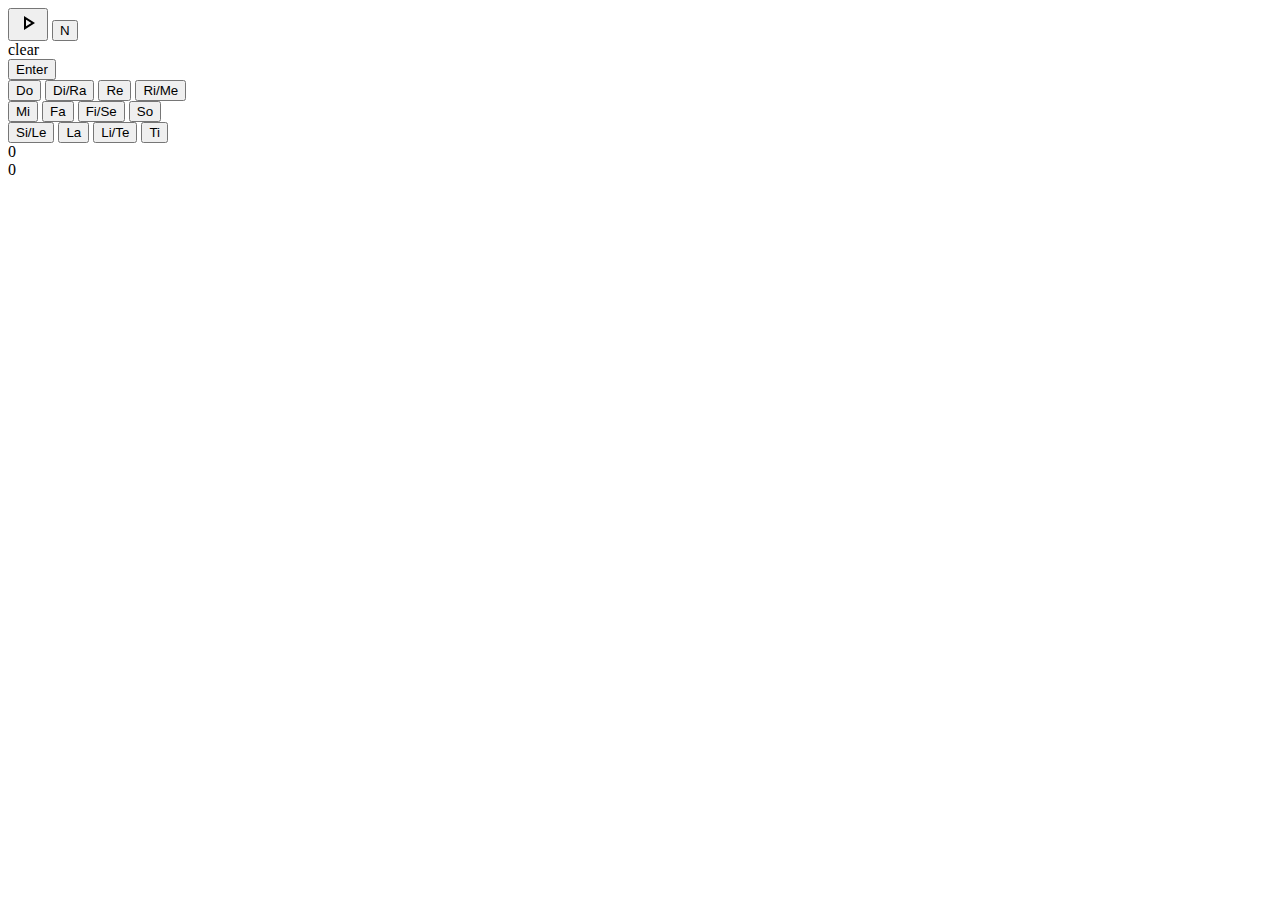
==== index-new.html @ 4ae4afec "saving progress" ====
<!DOCTYPE html>
<html>
    <head>
        <title>Solfege Ear Training</title>
        <link rel='stylesheet' type="text/css" href="style.css"/>
        <meta name="viewport" content="width=device-width, initial-scale=1" />
        <script src="script.js"></script>
    </head>
    <body>
        <div id="flow-controls">
            <button id="play-key">
                <svg xmlns="http://www.w3.org/2000/svg" height="24" viewBox="0 -960 960 960" width="24"><path d="M320-200v-560l440 280-440 280Zm80-280Zm0 134 210-134-210-134v268Z"/></svg></button>
            <button id="play-chord">N</button>
        </div>
        <div id="note-selector">
            <div id="note-input">
                <div id="notes-box">
                    <div id="notes"></div>
                    <span id="clear-notes">clear</span>
                </div>
                <button id="enter">Enter</button>
            </div>
            <div class="note-row">
                <button class="note-button" data-note="do">Do</button>
                <button class="note-button" data-note="di-ra">Di/Ra</button>
                <button class="note-button" data-note="re">Re</button>
                <button class="note-button" data-note="ri-me">Ri/Me</button>    
            </div>
            <div class="note-row">
                <button class="note-button" data-note="mi">Mi</button>
                <button class="note-button" data-note="fa">Fa</button>
                <button class="note-button" data-note="fi-se">Fi/Se</button>
                <button class="note-button" data-note="so">So</button>

            </div>
            <div class="note-row">
                <button class="note-button" data-note="si-le">Si/Le</button>
                <button class="note-button" data-note="la">La</button>
                <button class="note-button" data-note="li-te">Li/Te</button>
                <button class="note-button" data-note="ti">Ti</button>
            </div>
        </div>

        <div id="score">
            <div id="correctVal" class="score-correct score-value">0</div><div id="incorrectVal" class="score-incorrect score-value">0</div>
            <div id="score-meter" class="meter-container">
                <div id="meter-green" class="meter-green meter-value"></div>
                <div id="meter-red" class="meter-red meter-value"></div>
            </div>
        </div>
    </body>
</html>
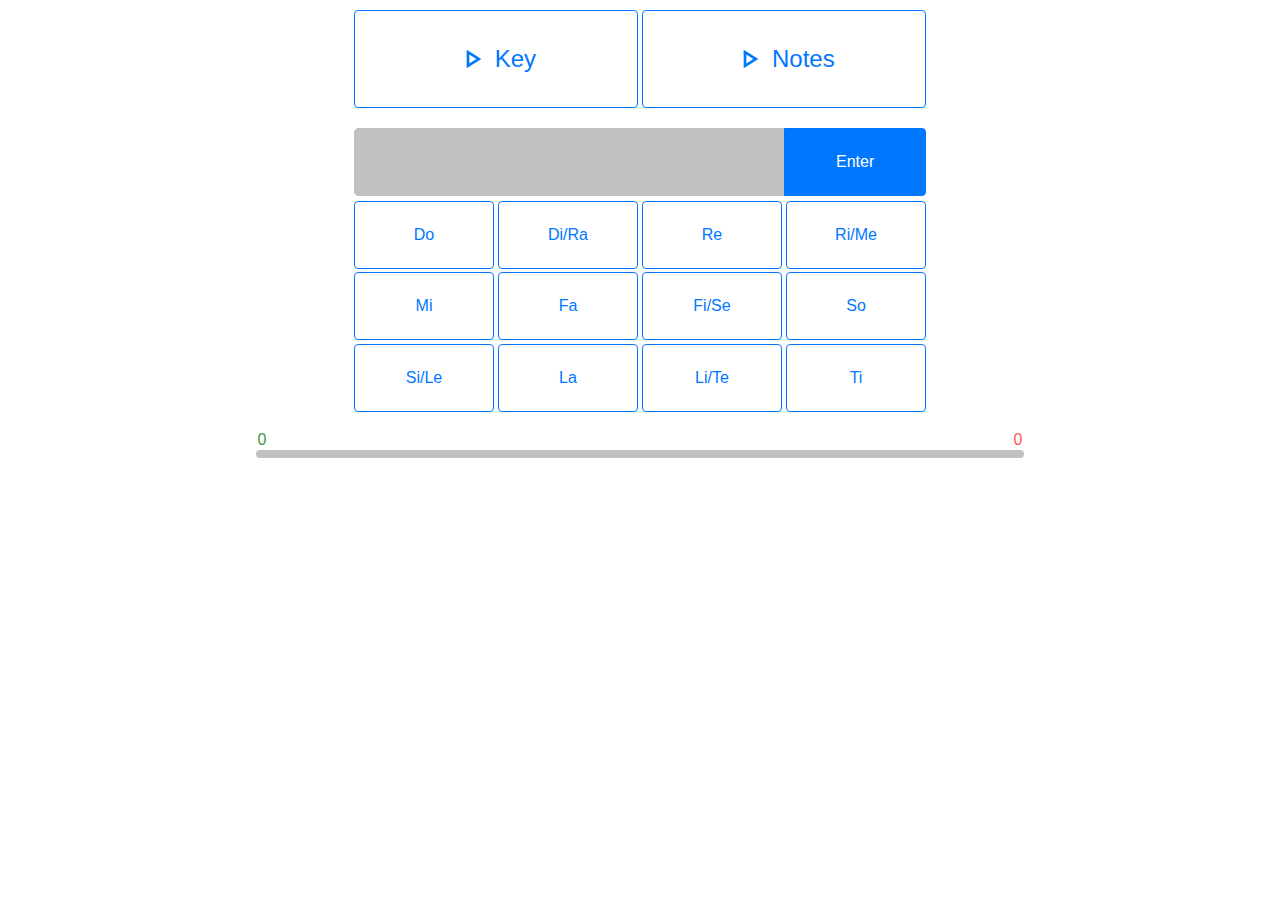
==== commit ca0fc9da: "new controls buttons" ====
--- a/index-new.html
+++ b/index-new.html
@@ -9,8 +9,13 @@
     <body>
         <div id="flow-controls">
             <button id="play-key">
-                <svg xmlns="http://www.w3.org/2000/svg" height="24" viewBox="0 -960 960 960" width="24"><path d="M320-200v-560l440 280-440 280Zm80-280Zm0 134 210-134-210-134v268Z"/></svg></button>
-            <button id="play-chord">N</button>
+                <svg xmlns="http://www.w3.org/2000/svg" height="24" viewBox="0 -960 960 960" width="24"><path d="M320-200v-560l440 280-440 280Zm80-280Zm0 134 210-134-210-134v268Z"/></svg>
+                <span>Key</span>
+            </button>
+            <button id="play-chord">
+                <svg xmlns="http://www.w3.org/2000/svg" height="24" viewBox="0 -960 960 960" width="24"><path d="M320-200v-560l440 280-440 280Zm80-280Zm0 134 210-134-210-134v268Z"/></svg>
+                <span>Notes</span>
+            </button>
         </div>
         <div id="note-selector">
             <div id="note-input">
--- a/style.css
+++ b/style.css
@@ -0,0 +1,203 @@
+.meter-container{
+    width: 100%;
+    background-color: rgb(192, 192, 192);
+    border-radius: 1rem;
+    margin: 0 auto;
+    overflow: hidden;
+}
+.meter-value{
+    height: 0.5rem;
+    transition: width 1s;
+
+}
+.meter-red{
+    width: 0%;
+    background-color: #ff5757;
+    float:right;
+}
+.meter-green{
+    width: 0%;
+    background-color: #3f943f;
+    float: left;
+
+}
+.score-correct{
+    float: left;
+    color: #3f943f;
+}
+.score-incorrect{
+    float: right;
+    color: #ff5757;
+}
+
+.score-value{
+    padding:0.1rem;
+}
+
+#note-selector{
+    margin-right: auto;
+    margin-left: auto;
+    padding-bottom: 1rem;
+    width: 95%;
+    display: block;
+    padding-top: 0.5rem;
+    button{
+        text-align: center;
+        flex-basis: 0;
+        flex-grow: 1;
+        flex-shrink: 1;
+        display: inline-block;
+        font-size: 1rem;
+        padding-top: 1.5rem;
+        padding-bottom: 1.5rem;
+    }
+    .note-row{
+        display: flex;
+        flex-wrap: wrap;
+    }
+}
+#note-input{
+    display: flex;
+    margin: 0.1rem;
+    #notes-box{
+        background-color: rgb(192, 192, 192);
+        border-radius: 0.3rem;
+        margin-top: 0.1rem;
+        margin-bottom: 0.1rem;
+        padding: 0.2rem;
+        display: inline-flex;
+        width:74%;
+        align-items: center;
+        position: relative;
+        border-top-right-radius: 0;
+        border-bottom-right-radius: 0;
+        overflow: hidden;
+        &:before{
+            position: absolute;
+            height: 100%;
+            width: 2%;
+            content: "";
+            z-index: 1;
+            background: linear-gradient(to right,
+            rgb(192, 192, 192) 10%, 
+            rgba(255,255,255, 0) 100%);
+        }
+        #notes{
+            display: flex;
+            overflow: auto;
+            scrollbar-width:none;
+            scroll-behavior: smooth;
+            cursor: default;
+            user-select: none;
+            align-items: center;
+            padding-left: 0.2rem;
+            width: 100%;
+            div{
+                animation: 200ms ease-in-out grow;
+                transition: scale 200ms;
+            }
+        }
+        #clear-notes{
+            font-size: 0.75rem;
+            padding: 0.5rem;
+            visibility: hidden;
+            cursor: pointer;
+            user-select: none;
+            color:rgb(78, 78, 78);
+            &:hover{
+                text-decoration: underline;
+            }
+        }
+
+    }
+    button{
+        margin-right: 0;
+        margin-left: auto;
+        border: solid 0.1rem #0077ff;
+        border-top-left-radius: 0;
+        border-bottom-left-radius: 0;
+        background-color: #0077ff;
+        color:white;
+
+    }
+    .note{
+        padding:0.25rem;
+        vertical-align: middle;
+    }
+}
+body{
+    margin-left: auto;
+    margin-right: auto;
+    font-family: Verdana, Geneva, Tahoma, sans-serif;
+}
+button{
+    border: solid 0.1rem #0077ff;
+    background-color: white;
+    color: #0077ff;
+    border-radius: 0.25rem;
+    padding: 1rem;
+    cursor: pointer;
+    user-select: none;
+    margin: 0.1rem;
+    transition: background-color 0.25s, color 0.25s;
+    &:active{
+        background-color: #0077ff;
+        color: white;
+    }
+}
+#flow-controls{
+    display: flex;
+    margin-right: auto;
+    margin-left: auto;
+    width: 95%;
+    padding-bottom: 0.5rem;
+    button{
+        padding: 1rem;
+        padding-top: 2rem;
+        padding-bottom: 2rem;
+        font-size: 1.5rem;
+        width: 50%;
+        &:active{
+            svg{
+                fill: white;
+            }
+        }
+        span{
+            vertical-align: middle;
+        }
+    }
+    svg{
+        height: 2rem;
+        width: 2rem;
+        fill: #0077ff; 
+        transition: fill 0.25s;
+        vertical-align: middle;
+    }
+}
+.shrink{
+    animation: 200ms ease-in-out shrink;
+}
+@media only screen and (min-aspect-ratio: 6/5){
+    body{
+        max-width: 60vw;
+    }
+    #note-selector, #flow-controls{
+        max-width: 75%;
+    }
+}
+@media only screen and (max-aspect-ratio: 6/5){
+    body{
+        padding:0.5rem;
+    }
+}
+@keyframes grow {
+    0%{
+        transform: scale(0);
+    }
+    60%{
+        transform: scale(1.15);
+    }
+    100% {
+      transform: scale(1);
+    }
+}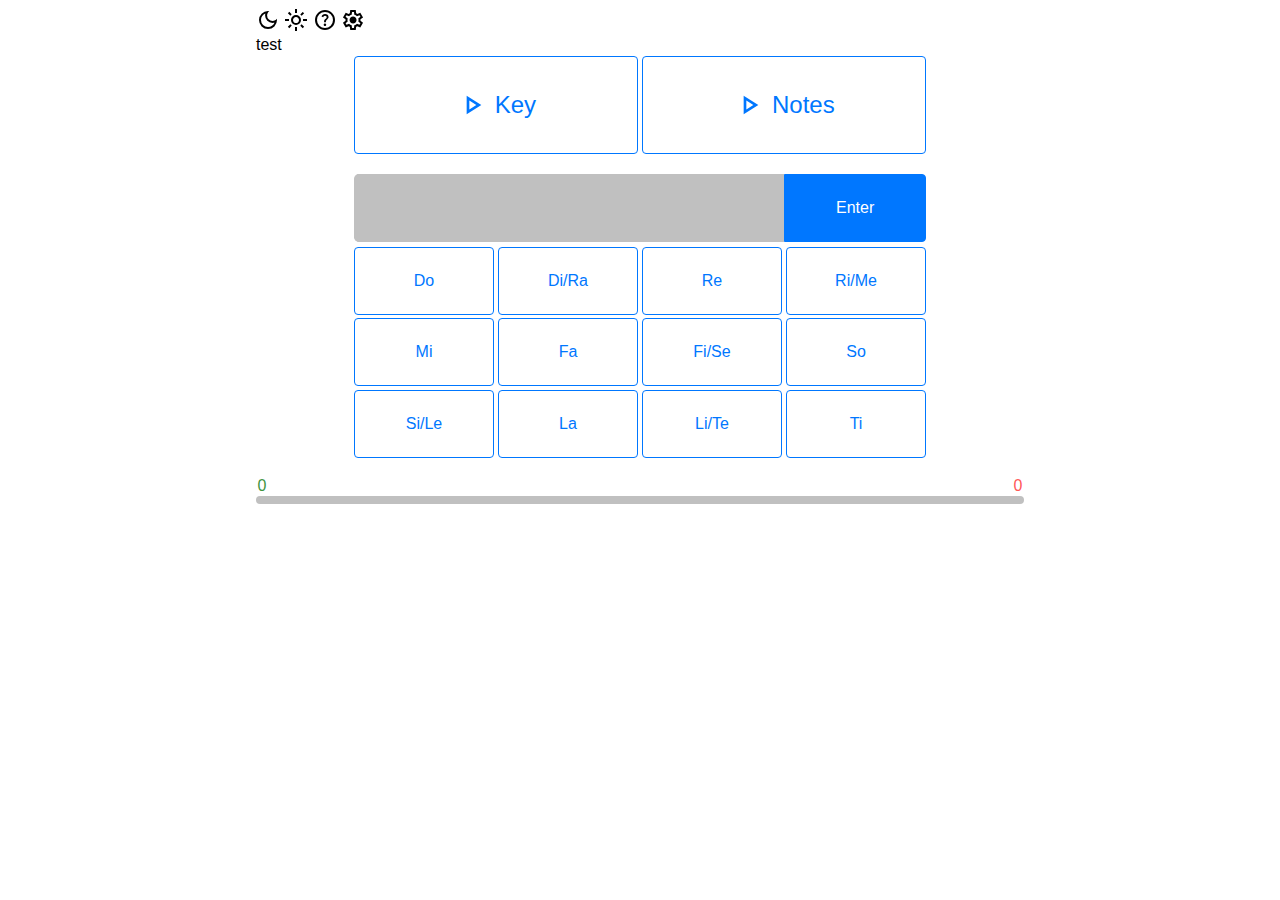
==== commit c5c1b339: "dark mode toggle" ====
--- a/index-new.html
+++ b/index-new.html
@@ -7,6 +7,16 @@
         <script src="script.js"></script>
     </head>
     <body>
+        <div id="toolbar">
+            
+            <svg onclick="DarkMode.light()" id="dark-mode-toggle" class="hidden" xmlns="http://www.w3.org/2000/svg" height="24" viewBox="0 -960 960 960" width="24"><path d="M480-120q-150 0-255-105T120-480q0-150 105-255t255-105q14 0 27.5 1t26.5 3q-41 29-65.5 75.5T444-660q0 90 63 153t153 63q55 0 101-24.5t75-65.5q2 13 3 26.5t1 27.5q0 150-105 255T480-120Zm0-80q88 0 158-48.5T740-375q-20 5-40 8t-40 3q-123 0-209.5-86.5T364-660q0-20 3-40t8-40q-78 32-126.5 102T200-480q0 116 82 198t198 82Zm-10-270Z"/></svg>
+            <svg onclick="DarkMode.dark()" id="light-mode-toggle" idxmlns="http://www.w3.org/2000/svg" height="24" viewBox="0 -960 960 960" width="24"><path d="M480-360q50 0 85-35t35-85q0-50-35-85t-85-35q-50 0-85 35t-35 85q0 50 35 85t85 35Zm0 80q-83 0-141.5-58.5T280-480q0-83 58.5-141.5T480-680q83 0 141.5 58.5T680-480q0 83-58.5 141.5T480-280ZM200-440H40v-80h160v80Zm720 0H760v-80h160v80ZM440-760v-160h80v160h-80Zm0 720v-160h80v160h-80ZM256-650l-101-97 57-59 96 100-52 56Zm492 496-97-101 53-55 101 97-57 59Zm-98-550 97-101 59 57-100 96-56-52ZM154-212l101-97 55 53-97 101-59-57Zm326-268Z"/></svg>
+            <svg xmlns="http://www.w3.org/2000/svg" height="24" viewBox="0 -960 960 960" width="24"><path d="M478-240q21 0 35.5-14.5T528-290q0-21-14.5-35.5T478-340q-21 0-35.5 14.5T428-290q0 21 14.5 35.5T478-240Zm-36-154h74q0-33 7.5-52t42.5-52q26-26 41-49.5t15-56.5q0-56-41-86t-97-30q-57 0-92.5 30T342-618l66 26q5-18 22.5-39t53.5-21q32 0 48 17.5t16 38.5q0 20-12 37.5T506-526q-44 39-54 59t-10 73Zm38 314q-83 0-156-31.5T197-197q-54-54-85.5-127T80-480q0-83 31.5-156T197-763q54-54 127-85.5T480-880q83 0 156 31.5T763-763q54 54 85.5 127T880-480q0 83-31.5 156T763-197q-54 54-127 85.5T480-80Zm0-80q134 0 227-93t93-227q0-134-93-227t-227-93q-134 0-227 93t-93 227q0 134 93 227t227 93Zm0-320Z"/></svg>
+            <svg xmlns="http://www.w3.org/2000/svg" height="24" viewBox="0 -960 960 960" width="24"><path d="m370-80-16-128q-13-5-24.5-12T307-235l-119 50L78-375l103-78q-1-7-1-13.5v-27q0-6.5 1-13.5L78-585l110-190 119 50q11-8 23-15t24-12l16-128h220l16 128q13 5 24.5 12t22.5 15l119-50 110 190-103 78q1 7 1 13.5v27q0 6.5-2 13.5l103 78-110 190-118-50q-11 8-23 15t-24 12L590-80H370Zm70-80h79l14-106q31-8 57.5-23.5T639-327l99 41 39-68-86-65q5-14 7-29.5t2-31.5q0-16-2-31.5t-7-29.5l86-65-39-68-99 42q-22-23-48.5-38.5T533-694l-13-106h-79l-14 106q-31 8-57.5 23.5T321-633l-99-41-39 68 86 64q-5 15-7 30t-2 32q0 16 2 31t7 30l-86 65 39 68 99-42q22 23 48.5 38.5T427-266l13 106Zm42-180q58 0 99-41t41-99q0-58-41-99t-99-41q-59 0-99.5 41T342-480q0 58 40.5 99t99.5 41Zm-2-140Z"/></svg>
+        </div>
+        <div id="info">
+            test
+        </div>
         <div id="flow-controls">
             <button id="play-key">
                 <svg xmlns="http://www.w3.org/2000/svg" height="24" viewBox="0 -960 960 960" width="24"><path d="M320-200v-560l440 280-440 280Zm80-280Zm0 134 210-134-210-134v268Z"/></svg>
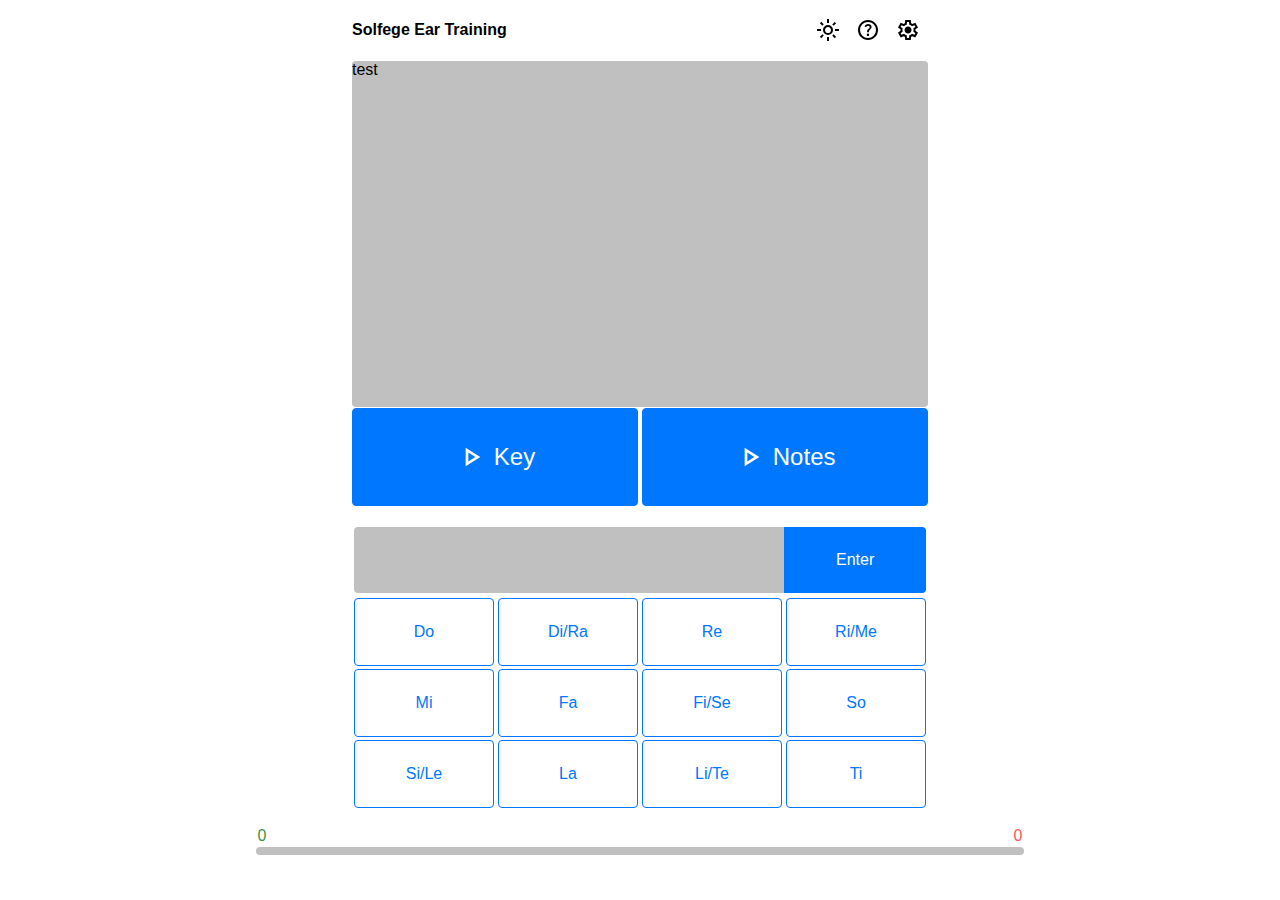
==== commit 86546af3: "menu classes and js" ====
--- a/index-new.html
+++ b/index-new.html
@@ -7,12 +7,14 @@
         <script src="script.js"></script>
     </head>
     <body>
-        <div id="toolbar">
-            
-            <svg onclick="DarkMode.light()" id="dark-mode-toggle" class="hidden" xmlns="http://www.w3.org/2000/svg" height="24" viewBox="0 -960 960 960" width="24"><path d="M480-120q-150 0-255-105T120-480q0-150 105-255t255-105q14 0 27.5 1t26.5 3q-41 29-65.5 75.5T444-660q0 90 63 153t153 63q55 0 101-24.5t75-65.5q2 13 3 26.5t1 27.5q0 150-105 255T480-120Zm0-80q88 0 158-48.5T740-375q-20 5-40 8t-40 3q-123 0-209.5-86.5T364-660q0-20 3-40t8-40q-78 32-126.5 102T200-480q0 116 82 198t198 82Zm-10-270Z"/></svg>
-            <svg onclick="DarkMode.dark()" id="light-mode-toggle" idxmlns="http://www.w3.org/2000/svg" height="24" viewBox="0 -960 960 960" width="24"><path d="M480-360q50 0 85-35t35-85q0-50-35-85t-85-35q-50 0-85 35t-35 85q0 50 35 85t85 35Zm0 80q-83 0-141.5-58.5T280-480q0-83 58.5-141.5T480-680q83 0 141.5 58.5T680-480q0 83-58.5 141.5T480-280ZM200-440H40v-80h160v80Zm720 0H760v-80h160v80ZM440-760v-160h80v160h-80Zm0 720v-160h80v160h-80ZM256-650l-101-97 57-59 96 100-52 56Zm492 496-97-101 53-55 101 97-57 59Zm-98-550 97-101 59 57-100 96-56-52ZM154-212l101-97 55 53-97 101-59-57Zm326-268Z"/></svg>
-            <svg xmlns="http://www.w3.org/2000/svg" height="24" viewBox="0 -960 960 960" width="24"><path d="M478-240q21 0 35.5-14.5T528-290q0-21-14.5-35.5T478-340q-21 0-35.5 14.5T428-290q0 21 14.5 35.5T478-240Zm-36-154h74q0-33 7.5-52t42.5-52q26-26 41-49.5t15-56.5q0-56-41-86t-97-30q-57 0-92.5 30T342-618l66 26q5-18 22.5-39t53.5-21q32 0 48 17.5t16 38.5q0 20-12 37.5T506-526q-44 39-54 59t-10 73Zm38 314q-83 0-156-31.5T197-197q-54-54-85.5-127T80-480q0-83 31.5-156T197-763q54-54 127-85.5T480-880q83 0 156 31.5T763-763q54 54 85.5 127T880-480q0 83-31.5 156T763-197q-54 54-127 85.5T480-80Zm0-80q134 0 227-93t93-227q0-134-93-227t-227-93q-134 0-227 93t-93 227q0 134 93 227t227 93Zm0-320Z"/></svg>
-            <svg xmlns="http://www.w3.org/2000/svg" height="24" viewBox="0 -960 960 960" width="24"><path d="m370-80-16-128q-13-5-24.5-12T307-235l-119 50L78-375l103-78q-1-7-1-13.5v-27q0-6.5 1-13.5L78-585l110-190 119 50q11-8 23-15t24-12l16-128h220l16 128q13 5 24.5 12t22.5 15l119-50 110 190-103 78q1 7 1 13.5v27q0 6.5-2 13.5l103 78-110 190-118-50q-11 8-23 15t-24 12L590-80H370Zm70-80h79l14-106q31-8 57.5-23.5T639-327l99 41 39-68-86-65q5-14 7-29.5t2-31.5q0-16-2-31.5t-7-29.5l86-65-39-68-99 42q-22-23-48.5-38.5T533-694l-13-106h-79l-14 106q-31 8-57.5 23.5T321-633l-99-41-39 68 86 64q-5 15-7 30t-2 32q0 16 2 31t7 30l-86 65 39 68 99-42q22 23 48.5 38.5T427-266l13 106Zm42-180q58 0 99-41t41-99q0-58-41-99t-99-41q-59 0-99.5 41T342-480q0 58 40.5 99t99.5 41Zm-2-140Z"/></svg>
+        <div id="header">
+            <h4>Solfege Ear Training</h4>
+            <div id="toolbar">
+                <svg onclick="DarkMode.light()" class="icon" id="dark-mode-toggle" xmlns="http://www.w3.org/2000/svg" height="24" viewBox="0 -960 960 960" width="24"><path d="M480-120q-150 0-255-105T120-480q0-150 105-255t255-105q14 0 27.5 1t26.5 3q-41 29-65.5 75.5T444-660q0 90 63 153t153 63q55 0 101-24.5t75-65.5q2 13 3 26.5t1 27.5q0 150-105 255T480-120Zm0-80q88 0 158-48.5T740-375q-20 5-40 8t-40 3q-123 0-209.5-86.5T364-660q0-20 3-40t8-40q-78 32-126.5 102T200-480q0 116 82 198t198 82Zm-10-270Z"/></svg>
+                <svg onclick="DarkMode.dark()" class="icon" id="light-mode-toggle" idxmlns="http://www.w3.org/2000/svg" height="24" viewBox="0 -960 960 960" width="24"><path d="M480-360q50 0 85-35t35-85q0-50-35-85t-85-35q-50 0-85 35t-35 85q0 50 35 85t85 35Zm0 80q-83 0-141.5-58.5T280-480q0-83 58.5-141.5T480-680q83 0 141.5 58.5T680-480q0 83-58.5 141.5T480-280ZM200-440H40v-80h160v80Zm720 0H760v-80h160v80ZM440-760v-160h80v160h-80Zm0 720v-160h80v160h-80ZM256-650l-101-97 57-59 96 100-52 56Zm492 496-97-101 53-55 101 97-57 59Zm-98-550 97-101 59 57-100 96-56-52ZM154-212l101-97 55 53-97 101-59-57Zm326-268Z"/></svg>
+                <svg class='menu-button icon' data-menu="help" xmlns="http://www.w3.org/2000/svg" height="24" viewBox="0 -960 960 960" width="24"><path d="M478-240q21 0 35.5-14.5T528-290q0-21-14.5-35.5T478-340q-21 0-35.5 14.5T428-290q0 21 14.5 35.5T478-240Zm-36-154h74q0-33 7.5-52t42.5-52q26-26 41-49.5t15-56.5q0-56-41-86t-97-30q-57 0-92.5 30T342-618l66 26q5-18 22.5-39t53.5-21q32 0 48 17.5t16 38.5q0 20-12 37.5T506-526q-44 39-54 59t-10 73Zm38 314q-83 0-156-31.5T197-197q-54-54-85.5-127T80-480q0-83 31.5-156T197-763q54-54 127-85.5T480-880q83 0 156 31.5T763-763q54 54 85.5 127T880-480q0 83-31.5 156T763-197q-54 54-127 85.5T480-80Zm0-80q134 0 227-93t93-227q0-134-93-227t-227-93q-134 0-227 93t-93 227q0 134 93 227t227 93Zm0-320Z"/></svg>
+                <svg class='menu-button icon' data-menu="settings" xmlns="http://www.w3.org/2000/svg" height="24" viewBox="0 -960 960 960" width="24"><path d="m370-80-16-128q-13-5-24.5-12T307-235l-119 50L78-375l103-78q-1-7-1-13.5v-27q0-6.5 1-13.5L78-585l110-190 119 50q11-8 23-15t24-12l16-128h220l16 128q13 5 24.5 12t22.5 15l119-50 110 190-103 78q1 7 1 13.5v27q0 6.5-2 13.5l103 78-110 190-118-50q-11 8-23 15t-24 12L590-80H370Zm70-80h79l14-106q31-8 57.5-23.5T639-327l99 41 39-68-86-65q5-14 7-29.5t2-31.5q0-16-2-31.5t-7-29.5l86-65-39-68-99 42q-22-23-48.5-38.5T533-694l-13-106h-79l-14 106q-31 8-57.5 23.5T321-633l-99-41-39 68 86 64q-5 15-7 30t-2 32q0 16 2 31t7 30l-86 65 39 68 99-42q22 23 48.5 38.5T427-266l13 106Zm42-180q58 0 99-41t41-99q0-58-41-99t-99-41q-59 0-99.5 41T342-480q0 58 40.5 99t99.5 41Zm-2-140Z"/></svg>
+            </div>
         </div>
         <div id="info">
             test
@@ -29,6 +31,7 @@
         </div>
         <div id="note-selector">
             <div id="note-input">
+                <div id="fade"></div>
                 <div id="notes-box">
                     <div id="notes"></div>
                     <span id="clear-notes">clear</span>
@@ -63,5 +66,18 @@
                 <div id="meter-red" class="meter-red meter-value"></div>
             </div>
         </div>
+        <div id="help" class="menu" data-menu="help">
+            <svg class="menu-close icon" xmlns="http://www.w3.org/2000/svg" height="24" viewBox="0 -960 960 960" width="24"><path d="m256-200-56-56 224-224-224-224 56-56 224 224 224-224 56 56-224 224 224 224-56 56-224-224-224 224Z"/></svg>
+            <div id="help-content" class="menu-content">
+                <p>To understand what this type of ear training is, you first need to understand what movable do solfege is. Movable do solfege is a type of solfege where instead of having an absolute note value, each solfege note corresponds to a certain note in a key. Solfege is a way to name notes in a key and is commonly used with singing. It is meant to be an easy way to refer to specific notes in a scale. For example, the first note of a scale is Do, the second is Re, etc. Knowing solfege can be very useful for many different purposes, such as analyzing music, writing songs, singing in a choir, and ear training.</p>
+                <p>Ear training refers to any method used to improve your ability to hear and identify musical concepts. This can come in many forms, such as listening to a chord and identifying the interval between notes, transcribing a chord or melody, and more. This program uses solfege to improve your ability to identify specific notes in a chord, which can be a useful skill when analyzing/transcribing music and will also improve your ability in playing with other musicians, a skill which is incredibly important in a world where musicians rely less on sheet music and more on listening to one another.</p>
+                <p>This type of ear training asks you to listen carefully to a chord and determine what solfege notes make up that chord. Because this system uses movable do, the solfege in a key will vary depending on where Do is – because of this, a specific key is provided so that you know what note to consider “Do”. For example, if the chord you are trying to find consists of an E and a G, the answer would be “Mi, Sol” if Do was C, but would be “Sol, Te” if Do was A.</p>
+            </div>
+        </div>
+        <div id="settings" class="menu" data-menu="settings">
+            <svg class="menu-close icon" xmlns="http://www.w3.org/2000/svg" height="24" viewBox="0 -960 960 960" width="24"><path d="m256-200-56-56 224-224-224-224 56-56 224 224 224-224 56 56-224 224 224 224-56 56-224-224-224 224Z"/></svg>
+            <div id="settings-content" class="menu-content">
+            </div>
+        </div>
     </body>
 </html>--- a/style.css
+++ b/style.css
@@ -1,6 +1,41 @@
+:root{
+    --bg-color: white;
+    --menu-bg-color:rgb(225, 225, 225);
+    --field-bg-color: rgb(192, 192, 192);
+    --dim-text: rgb(78, 78, 78);
+    --primary-text-color: black;
+    --inverse-color:white;
+    --btn-txt-color: #0077ff;
+    --btn-border: solid 0.1rem #0077ff;
+    --body-blur: none;
+}
+html, html[data-theme="light"]{
+    --bg-color: white;
+    --menu-bg-color:rgb(225, 225, 225);
+    --field-bg-color: rgb(192, 192, 192);
+    --dim-text: rgb(78, 78, 78);
+    --primary-text-color: black;
+    --inverse-color:white;
+    --btn-txt-color: #0077ff;
+    --btn-border: solid 0.1rem #0077ff;
+}
+html[data-theme="dark"]{
+    --bg-color: #212121;
+    --menu-bg-color: #292929;
+    --field-bg-color: rgb(54, 54, 54);
+    --btn-bg-color: rgb(54, 54, 54);
+    --dim-text: rgb(119, 119, 119);
+    --primary-text-color: white;
+    --inverse-color: black;
+    --btn-txt-color: white;
+    --btn-border: solid 0.1rem #212121;
+}
+* {
+    transition: background-color 0.25s, border 0.25s, color 0.25s, fill 0.25s, filter 0.25s;
+}
 .meter-container{
     width: 100%;
-    background-color: rgb(192, 192, 192);
+    background-color: var(--field-bg-color);
     border-radius: 1rem;
     margin: 0 auto;
     overflow: hidden;
@@ -33,7 +68,35 @@
 .score-value{
     padding:0.1rem;
 }
-
+.hidden{
+    position: absolute;
+    visibility: hidden;
+}
+body{
+    height: 95dvh;
+    display: flex;
+    flex-flow: column;
+    background-color: var(--bg-color);
+}
+#toolbar{
+    display: flex;
+    justify-content: right;
+    margin-top: auto;
+    margin-bottom: auto;
+}
+.icon{
+    padding: 0.5rem;
+    width: 1.5rem;
+    height: 1.5rem;
+    fill: var(--primary-text-color);
+}
+#header{
+    display: flex;
+    margin: auto;
+    justify-content: space-between;
+    width: 95%;
+    color: var(--primary-text-color);
+}
 #note-selector{
     margin-right: auto;
     margin-left: auto;
@@ -41,6 +104,7 @@
     width: 95%;
     display: block;
     padding-top: 0.5rem;
+    flex: 0 1 auto;
     button{
         text-align: center;
         flex-basis: 0;
@@ -60,8 +124,8 @@
     display: flex;
     margin: 0.1rem;
     #notes-box{
-        background-color: rgb(192, 192, 192);
-        border-radius: 0.3rem;
+        background-color: var(--field-bg-color);
+        border-radius: 0.25rem;
         margin-top: 0.1rem;
         margin-bottom: 0.1rem;
         padding: 0.2rem;
@@ -72,20 +136,11 @@
         border-top-right-radius: 0;
         border-bottom-right-radius: 0;
         overflow: hidden;
-        &:before{
-            position: absolute;
-            height: 100%;
-            width: 2%;
-            content: "";
-            z-index: 1;
-            background: linear-gradient(to right,
-            rgb(192, 192, 192) 10%, 
-            rgba(255,255,255, 0) 100%);
-        }
         #notes{
+            mask: linear-gradient(90deg, rgba(0,0,0,0) 0%, rgba(0,0,0,1) 2%);
             display: flex;
             overflow: auto;
-            scrollbar-width:none;
+            scrollbar-width: none;
             scroll-behavior: smooth;
             cursor: default;
             user-select: none;
@@ -103,7 +158,7 @@
             visibility: hidden;
             cursor: pointer;
             user-select: none;
-            color:rgb(78, 78, 78);
+            color:var(--dim-text);
             &:hover{
                 text-decoration: underline;
             }
@@ -113,27 +168,36 @@
     button{
         margin-right: 0;
         margin-left: auto;
-        border: solid 0.1rem #0077ff;
+        border: none;
         border-top-left-radius: 0;
         border-bottom-left-radius: 0;
         background-color: #0077ff;
         color:white;
+        &:active{
+            svg{
+                fill: var(--btn-txt-color);
+            }
+            color:var(--btn-txt-color);
+            background-color: var(--field-bg-color);
+        }
 
     }
     .note{
         padding:0.25rem;
         vertical-align: middle;
+        color: var(--primary-text-color);
     }
 }
 body{
     margin-left: auto;
     margin-right: auto;
+    margin-top: 0;
     font-family: Verdana, Geneva, Tahoma, sans-serif;
 }
 button{
-    border: solid 0.1rem #0077ff;
-    background-color: white;
-    color: #0077ff;
+    border: var(--btn-border);
+    background-color: var(--btn-bg-color);
+    color: var(--btn-txt-color);
     border-radius: 0.25rem;
     padding: 1rem;
     cursor: pointer;
@@ -145,22 +209,44 @@
         color: white;
     }
 }
+#info{
+    background-color: var(--field-bg-color);
+    margin-left: auto;
+    margin-right: auto;
+    border-radius: 0.25rem;
+    flex: 1 1 auto;
+    width: 95%;
+    transition: background-color 0.25s;
+}
 #flow-controls{
     display: flex;
     margin-right: auto;
     margin-left: auto;
     width: 95%;
     padding-bottom: 0.5rem;
+    #play-key{
+        margin-left: 0;
+    }
+    #play-chord{
+        margin-right: 0;
+    }
     button{
         padding: 1rem;
         padding-top: 2rem;
         padding-bottom: 2rem;
         font-size: 1.5rem;
         width: 50%;
+        background-color: #0077ff;
+        color: white;
+        svg{
+            fill: white;
+        }
         &:active{
             svg{
-                fill: white;
+                fill: var(--btn-txt-color);
             }
+            color:var(--btn-txt-color);
+            background-color: var(--btn-bg-color);
         }
         span{
             vertical-align: middle;
@@ -181,14 +267,81 @@
     body{
         max-width: 60vw;
     }
-    #note-selector, #flow-controls{
-        max-width: 75%;
+    .menu{
+        max-width: 45vw;
+    }
+    #note-selector, #flow-controls, #info, #header{
+        width: 75%;
     }
 }
 @media only screen and (max-aspect-ratio: 6/5){
-    body{
-        padding:0.5rem;
-    }
+    #score{
+        width: 95%;
+        margin: auto;
+    }
+}
+#dark-mode-toggle{
+    visibility: hidden;
+    position: absolute;
+}
+@media (prefers-color-scheme: dark){
+    html:not([data-theme]){
+        --bg-color: #212121;
+        --field-bg-color: rgb(54, 54, 54);
+        --btn-bg-color: rgb(54, 54, 54);
+        --dim-text: rgb(119, 119, 119);
+        --primary-text-color: white;
+        --inverse-color: black;
+        --btn-txt-color: white;
+        --btn-border: solid 0.1rem #212121;
+        --menu-bg-color: #292929;
+    }
+    #light-mode-toggle{
+        visibility: hidden;
+        position: absolute;
+    }
+    #dark-mode-toggle{
+        visibility: visible;
+        position: relative;
+    }
+}
+.menu{
+    position: absolute;
+    display: none;
+    opacity: 0;
+    background-color: var(--menu-bg-color);
+    margin: auto;
+    align-self: center;
+    padding: 2rem;
+    border-radius: 0.25rem;
+    margin: 1rem;
+    max-height: 88vh;
+    color: var(--primary-text-color);
+    transition: opacity 0.25s;
+    .menu-close{
+        position: relative;
+        top: -1rem;
+        right: -1rem;
+        float: right;
+        padding: 0;
+    }
+}
+.menu-content{
+    mask: linear-gradient(0deg, rgba(0,0,0,0) 0%, rgba(0,0,0,1) 3%, rgba(0,0,0,1) 97%, rgba(0,0,0,0) 100%);
+    position: relative;
+    top: 0;
+    width: 100%;
+    overflow-y: auto;
+    scrollbar-gutter: auto;
+    scrollbar-color: var(--dim-text) var(--menu-bg-color);
+    scrollbar-width: thin;
+    max-height: inherit;
+    p{
+        font-size: 1rem;
+    }
+}
+body > *:not(.menu){
+    filter: var(--body-blur);
 }
 @keyframes grow {
     0%{
